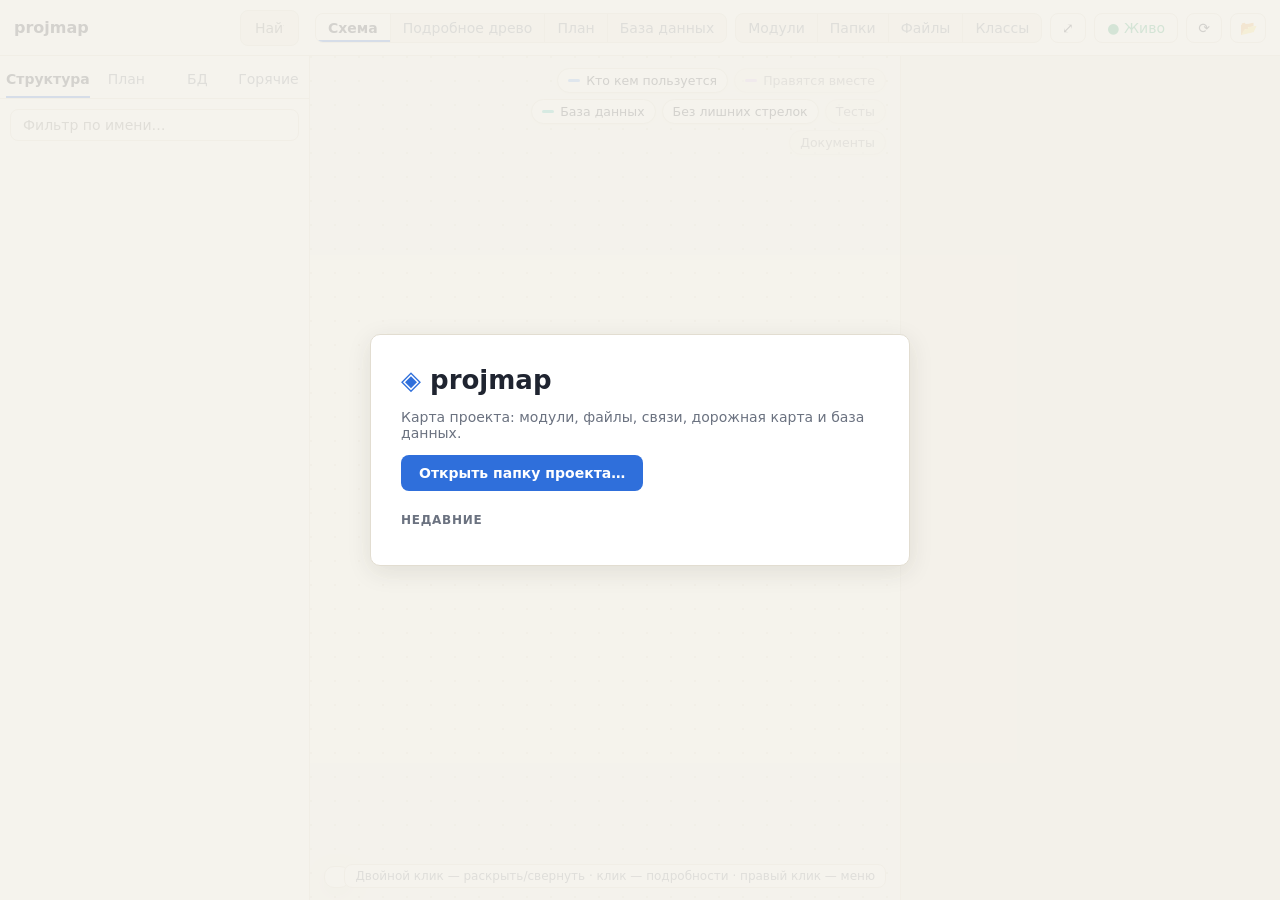
==== src/ProjMap.App/web/index.html @ 46f191da "feat(app): projmap window — project map, plan, database, tree and file views WinForms + WebView2 hos" ====
﻿<!doctype html>
<html lang="ru">
<head>
<meta charset="utf-8">
<title>projmap</title>
<meta name="viewport" content="width=device-width, initial-scale=1">
<link rel="stylesheet" href="app.css">
</head>
<body>
<header id="top">
  <div class="brand"><span id="projName">projmap</span><span id="projBranch" class="muted"></span></div>
  <div class="search">
    <input id="search" placeholder="Найти файл, класс, таблицу, задачу…  (Ctrl+K)" autocomplete="off" spellcheck="false">
    <div id="searchResults" class="dropdown hidden"></div>
  </div>
  <div class="tools">
    <div class="seg" id="viewSeg" title="Что показывать">
      <button data-view="map" class="active">Схема</button><button data-view="tree">Подробное древо</button><button data-view="plan">План</button><button data-view="db">База данных</button><button data-view="file" class="hidden">Файл</button>
    </div>
    <div class="seg" id="depthSeg" title="Глубина раскрытия">
      <button data-depth="1">Модули</button><button data-depth="2">Папки</button><button data-depth="3">Файлы</button><button data-depth="4">Классы</button>
    </div>
    <button id="btnFit" class="icon" title="Показать всё (F)">⤢</button>
    <button id="btnLive" class="toggle on" title="Живое обновление при изменении файлов">● Живо</button>
    <button id="btnRescan" class="icon" title="Пересканировать">⟳</button>
    <button id="btnOpen" class="icon" title="Открыть другой проект">📂</button>
  </div>
</header>

<div id="progress" class="hidden"><div class="bar"></div><span class="label"></span></div>

<main>
  <aside id="side">
    <nav class="tabs" id="sideTabs">
      <button data-tab="tree" class="active">Структура</button>
      <button data-tab="plan">План</button>
      <button data-tab="db">БД</button>
      <button data-tab="hot">Горячие</button>
    </nav>
    <div class="tabpane active" id="tab-tree">
      <input class="filter" id="treeFilter" placeholder="Фильтр по имени…">
      <div id="tree" class="tree"></div>
    </div>
    <div class="tabpane" id="tab-plan">
      <div class="chips" id="planChips"></div>
      <div id="plan" class="plan"></div>
    </div>
    <div class="tabpane" id="tab-db"><div id="db"></div></div>
    <div class="tabpane" id="tab-hot">
      <div class="tabintro">Подсветка на схеме: чем ярче блок, тем больше его меняют / тем он сложнее / больше / связаннее.</div>
      <div class="seg small" id="hotSeg">
        <button data-sort="commits" class="active">Изменения</button><button data-sort="complexity">Сложность</button><button data-sort="loc">Размер</button><button data-sort="links">Связи</button>
      </div>
      <div id="hot" class="hot"></div>
    </div>
  </aside>

  <section id="stage">
    <div id="crumbs"></div>
    <div id="cy"></div>
    <div id="edgeChips" class="floating chips"></div>
    <div id="legend" class="floating legend"></div>
    <div id="hint" class="floating hint">Двойной клик — раскрыть/свернуть · клик — подробности · правый клик — меню</div>
    <div id="ctx" class="dropdown hidden"></div>
    <div id="busy" class="hidden"><i></i><span></span></div>
    <div id="code" class="hidden">
      <div class="code-head">
        <span id="codePath" class="path"></span>
        <button id="codeOpen" title="Открыть этот файл во внешнем редакторе (VS Code)">Во внешнем редакторе</button>
        <button id="codeClose" title="Вернуться к схеме">✕ Закрыть файл</button>
      </div>
      <div class="code-hint muted">Клик по функции на схеме — её код подсвечивается здесь · двойной клик по строке — найти функцию на схеме</div>
      <div id="codeBody"></div>
    </div>
  </section>

  <aside id="details"></aside>
</main>

<div id="start" class="overlay hidden">
  <div class="card">
    <h1><span class="logo">◈</span> projmap</h1>
    <p class="muted">Карта проекта: модули, файлы, связи, дорожная карта и база данных.</p>
    <button id="btnPick" class="primary">Открыть папку проекта…</button>
    <h3>Недавние</h3>
    <div id="recent"></div>
  </div>
</div>

<div id="toast" class="hidden"></div>

<script src="vendor/cytoscape.min.js"></script>
<script src="vendor/elk-api.js"></script>
<script src="glossary.js"></script>
<script src="model.js"></script>
<script src="views.js"></script>
<script src="app.js"></script>
<script src="treeview.js"></script>
<script src="fileview.js"></script>
</body>
</html>
---- src/ProjMap.App/web/app.css ----
/* Light ("paper") is the default; dark is a switch in the toolbar. */
:root {
  --bg: #f4f1ea;
  --canvas: #fbfaf6;
  --grid: #e7e2d6;
  --panel: #ffffff;
  --panel2: #f6f4ee;
  --hover: #efece4;
  --sel: #e3ecfb;
  --line: #e2ddd1;
  --line2: #cfc8b8;
  --text: #1f2430;
  --text2: #3d4454;
  --muted: #6b7280;
  --dim: #9aa0aa;
  --accent: #2f6fdb;
  --accent2: #6d5bd0;
  --ok: #1f9d63;
  --warn: #b7791f;
  --bad: #d64545;
  --code: #2f6fdb;
  --cochange: #8a5cd6;
  --db: #0f9488;
  --shadow: 0 6px 24px rgba(40, 35, 20, .10);
  --radius: 10px;
  font-family: "Segoe UI Variable Text", "Segoe UI", system-ui, sans-serif;
  font-size: 14px;
  color-scheme: light;
}
/* Dark follows Windows; softer graphite instead of near-black, higher text contrast. */
:root[data-theme="dark"] {
  --bg: #1c2027; --canvas: #20252d; --grid: #2a3039; --panel: #262b34; --panel2: #2d333d;
  --hover: #323945; --sel: #2f3d55; --line: #363d49; --line2: #46505f; --text: #eef1f6; --text2: #d3d9e2;
  --muted: #a3acba; --dim: #7c8594; --accent: #7cb1ff; --accent2: #b0a2ff; --ok: #5fd39b; --warn: #f2be4a;
  --bad: #f07272; --code: #7cb1ff; --cochange: #c99bff; --db: #4fd1c5; --shadow: 0 10px 28px rgba(0,0,0,.35);
  color-scheme: dark;
}
* { box-sizing: border-box; }
html, body { margin: 0; height: 100%; background: var(--bg); color: var(--text); overflow: hidden; }
button { font: inherit; color: inherit; background: var(--panel); border: 1px solid var(--line); border-radius: 8px; padding: 6px 12px; cursor: pointer; }
button:hover { border-color: var(--line2); background: var(--hover); }
button.primary { background: var(--accent); color: #fff; border: 0; font-weight: 600; padding: 10px 18px; }
input { font: inherit; color: var(--text); background: var(--panel); border: 1px solid var(--line); border-radius: 8px; padding: 7px 12px; outline: none; }
input:focus { border-color: var(--accent); box-shadow: 0 0 0 3px color-mix(in srgb, var(--accent) 18%, transparent); }
.muted { color: var(--muted); }
.hidden { display: none !important; }
.logo { color: var(--accent); }

/* top bar */
#top { height: 56px; display: flex; align-items: center; gap: 16px; padding: 0 14px; background: var(--panel); border-bottom: 1px solid var(--line); }
.brand { display: flex; flex-direction: column; min-width: 210px; line-height: 1.2; white-space: nowrap; overflow: hidden; }
.brand #projName { font-weight: 700; font-size: 16px; }
.brand #projBranch { font-size: 11.5px; }
.brand .logo { display: none; }
.search { flex: 1; position: relative; max-width: 560px; }
.search input { width: 100%; padding: 9px 14px; background: var(--panel2); }
.tools { display: flex; gap: 8px; align-items: center; margin-left: auto; }
.seg { display: inline-flex; border: 1px solid var(--line); border-radius: 8px; overflow: hidden; background: var(--panel2); }
.seg button { border: 0; border-radius: 0; background: transparent; padding: 6px 12px; color: var(--muted); }
.seg button + button { border-left: 1px solid var(--line); }
.seg button.active { background: var(--panel); color: var(--text); font-weight: 600; box-shadow: inset 0 -2px 0 var(--accent); }
.seg.small button { padding: 4px 9px; font-size: 12.5px; }
button.icon { width: 36px; padding: 6px 0; }
button.toggle { color: var(--muted); }
button.toggle.on { color: var(--ok); }

#progress { position: absolute; top: 56px; left: 0; right: 0; height: 22px; z-index: 20; display: flex; align-items: center; pointer-events: none; }
#progress .bar { position: absolute; left: 0; top: 0; height: 3px; background: linear-gradient(90deg, var(--accent), var(--accent2)); transition: width .3s; }
#progress .label { margin: 6px auto 0; font-size: 12px; color: var(--muted); background: var(--panel); padding: 3px 10px; border-radius: 6px; box-shadow: var(--shadow); }

main { display: flex; height: calc(100% - 56px); }

/* left sidebar */
#side { width: 310px; min-width: 310px; background: var(--panel); border-right: 1px solid var(--line); display: flex; flex-direction: column; }
.tabs { display: flex; padding: 6px 6px 0; gap: 2px; border-bottom: 1px solid var(--line); }
.tabs button { flex: 1; border: 0; border-radius: 8px 8px 0 0; background: transparent; padding: 9px 0; color: var(--muted); border-bottom: 2px solid transparent; font-weight: 500; }
.tabs button.active { color: var(--text); border-bottom-color: var(--accent); font-weight: 600; }
.tabpane { display: none; flex: 1; overflow: auto; padding: 10px; flex-direction: column; gap: 8px; }
.tabpane.active { display: flex; }
.filter { width: 100%; }
.tabintro { font-size: 12.5px; color: var(--muted); line-height: 1.45; }

.cat { margin-top: 4px; }
.cat-h { display: flex; align-items: center; gap: 8px; font-size: 11.5px; font-weight: 700; letter-spacing: .06em; text-transform: uppercase; color: var(--muted); padding: 8px 6px 4px; cursor: pointer; user-select: none; }
.cat-h .c { margin-left: auto; font-weight: 500; letter-spacing: 0; }
.cat-d { font-size: 12px; color: var(--dim); padding: 0 6px 4px; line-height: 1.35; }

.tree { font-size: 13.5px; }
.tree .row { display: flex; align-items: center; gap: 6px; padding: 4px 6px; border-radius: 7px; cursor: pointer; white-space: nowrap; }
.tree .row:hover { background: var(--hover); }
.tree .row.sel { background: var(--sel); }
.tree .tw { width: 14px; text-align: center; color: var(--dim); flex: none; }
.tree .nm { overflow: hidden; text-overflow: ellipsis; }
.tree .nm .muted { font-size: 11.5px; }
.tree .ct { margin-left: auto; color: var(--dim); font-size: 11.5px; padding-left: 6px; }
.dot { width: 10px; height: 10px; border-radius: 3px; flex: none; display: inline-block; }

.chips { display: flex; flex-wrap: wrap; gap: 6px; }
.chip { display: inline-flex; align-items: center; gap: 6px; font-size: 12.5px; padding: 4px 10px; border-radius: 999px; border: 1px solid var(--line); background: var(--panel); cursor: pointer; user-select: none; box-shadow: 0 1px 2px rgba(0,0,0,.04); }
.chip.off { opacity: .5; background: var(--panel2); }
.chip .sw { width: 12px; height: 3px; border-radius: 2px; }

.plan .gh { font-size: 11.5px; font-weight: 700; text-transform: uppercase; letter-spacing: .05em; color: var(--muted); margin: 12px 0 4px; }
.item { padding: 7px 9px; border-radius: 8px; border: 1px solid transparent; cursor: pointer; display: flex; gap: 8px; align-items: flex-start; }
.item:hover { background: var(--hover); border-color: var(--line); }
.item.sel { border-color: var(--accent); background: var(--sel); }
.item .t { flex: 1; line-height: 1.4; }
.item .n { color: var(--dim); font-size: 11.5px; white-space: nowrap; }

.tbl { width: 100%; border-collapse: collapse; font-size: 13px; }
.tbl th { text-align: left; color: var(--muted); font-weight: 600; font-size: 12px; padding: 6px; border-bottom: 1px solid var(--line); cursor: pointer; white-space: nowrap; }
.tbl td { padding: 6px; border-bottom: 1px solid var(--line); }
.tbl tr.click:hover td { background: var(--hover); cursor: pointer; }
.tbl td.num { text-align: right; font-variant-numeric: tabular-nums; color: var(--muted); white-space: nowrap; }
.tbl td.nm { max-width: 230px; overflow: hidden; text-overflow: ellipsis; white-space: nowrap; }
.minibar { height: 4px; border-radius: 2px; margin-top: 3px; }

/* stage */
#stage { flex: 1; position: relative; overflow: hidden; background:
  radial-gradient(circle at 1px 1px, var(--grid) 1px, transparent 0) 0 0 / 24px 24px, var(--canvas); }
#cy { position: absolute; inset: 0; }
#crumbs { position: absolute; top: 12px; left: 14px; z-index: 5; display: flex; gap: 4px; flex-wrap: wrap; font-size: 13px; }
#crumbs span { padding: 4px 10px; border-radius: 8px; background: var(--panel); border: 1px solid var(--line); cursor: pointer; box-shadow: 0 1px 3px rgba(0,0,0,.06); }
#crumbs span:hover { border-color: var(--accent); }
#crumbs i { color: var(--dim); font-style: normal; align-self: center; }
.floating { position: absolute; z-index: 5; }
#edgeChips { top: 12px; right: 14px; justify-content: flex-end; max-width: 62%; }
#legend { bottom: 12px; left: 14px; background: var(--panel); border: 1px solid var(--line); border-radius: var(--radius); padding: 10px 12px; font-size: 12.5px; display: flex; flex-direction: column; gap: 6px; max-width: 360px; box-shadow: var(--shadow); }
#legend .lh { font-weight: 700; cursor: pointer; }
#legend .heatbar { width: 60px; height: 10px; border-radius: 5px; flex: none; background: linear-gradient(90deg, hsl(210,60%,55%), hsl(105,70%,50%), hsl(40,85%,55%), hsl(0,90%,55%)); }
#legend .lg { display: flex; gap: 10px; align-items: center; line-height: 1.4; color: var(--text2); }
#legend .lg.muted { display: block; color: var(--muted); }
#legend svg line, #legend svg path { stroke: var(--text2); fill: var(--text2); }
#hint { bottom: 12px; right: 14px; font-size: 12px; color: var(--muted); background: var(--panel); padding: 4px 10px; border-radius: 8px; border: 1px solid var(--line); }

.dropdown { position: absolute; z-index: 50; background: var(--panel); border: 1px solid var(--line2); border-radius: var(--radius); box-shadow: var(--shadow); overflow: auto; }
#searchResults { top: 42px; left: 0; right: 0; max-height: 60vh; }
.dropdown .opt { padding: 8px 12px; display: flex; gap: 8px; align-items: center; cursor: pointer; }
.dropdown .opt.hl, .dropdown .opt:hover { background: var(--sel); }
.dropdown .opt .k { font-size: 11px; color: var(--muted); border: 1px solid var(--line); border-radius: 5px; padding: 0 6px; flex: none; }
.dropdown .opt .p { color: var(--dim); font-size: 11.5px; margin-left: auto; overflow: hidden; text-overflow: ellipsis; white-space: nowrap; max-width: 50%; }
#ctx { min-width: 220px; padding: 4px 0; }
#ctx .opt { padding: 7px 14px; }
#ctx hr { border: 0; border-top: 1px solid var(--line); margin: 4px 0; }

/* right panel */
#details { width: 380px; min-width: 380px; background: var(--bg); border-left: 1px solid var(--line); overflow: auto; padding: 12px; display: flex; flex-direction: column; gap: 10px; }
.card { background: var(--panel); border: 1px solid var(--line); border-radius: var(--radius); padding: 14px; box-shadow: 0 1px 3px rgba(0,0,0,.04); }
.card h3 { margin: 0 0 8px; font-size: 12px; font-weight: 700; letter-spacing: .06em; text-transform: uppercase; color: var(--muted); display: flex; align-items: center; gap: 8px; }
.card h3 .c { margin-left: auto; font-weight: 600; letter-spacing: 0; color: var(--dim); }
.head { border-top: 5px solid var(--hd, var(--accent)); }
.head .kind { display: inline-block; font-size: 11px; font-weight: 600; letter-spacing: .04em; padding: 2px 8px; border-radius: 6px; background: var(--panel2); color: var(--muted); }
.head h2 { margin: 8px 0 2px; font-size: 21px; line-height: 1.25; word-break: break-word; }
.head .orig { color: var(--muted); font-size: 13px; }
.path { font-family: "Cascadia Mono", Consolas, monospace; font-size: 12px; color: var(--accent); cursor: pointer; word-break: break-all; margin-top: 6px; display: inline-block; }
.path:hover { text-decoration: underline; }
.what { margin-top: 12px; padding: 10px 12px; border-radius: 8px; background: var(--panel2); line-height: 1.5; color: var(--text2); }
.what b { color: var(--text); }
.what .src { display: block; margin-top: 6px; font-size: 12.5px; color: var(--muted); }
.actions { display: flex; flex-wrap: wrap; gap: 6px; margin-top: 12px; }
.actions button { font-size: 12.5px; padding: 5px 10px; }
.actions button.main { background: var(--accent); color: #fff; border-color: var(--accent); }

.dtabs { display: flex; gap: 4px; background: var(--panel2); border: 1px solid var(--line); border-radius: 10px; padding: 4px; position: sticky; top: -12px; z-index: 2; }
.dtabs button { flex: 1; border: 0; background: transparent; padding: 7px 4px; border-radius: 7px; color: var(--muted); font-size: 13px; }
.dtabs button.active { background: var(--panel); color: var(--text); font-weight: 600; box-shadow: 0 1px 3px rgba(0,0,0,.08); }
.dtabs button .c { font-size: 11px; color: var(--dim); margin-left: 3px; }

.facts { display: grid; grid-template-columns: 1fr 1fr; gap: 8px; }
.fact { border: 1px solid var(--line); border-radius: 8px; padding: 8px 10px; }
.fact b { display: block; font-size: 18px; font-variant-numeric: tabular-nums; }
.fact span { font-size: 12px; color: var(--muted); line-height: 1.3; display: block; }
.tags { display: flex; gap: 4px; flex-wrap: wrap; margin-top: 8px; }
.tag { font-size: 11.5px; padding: 2px 8px; border-radius: 6px; background: var(--panel2); color: var(--muted); }

.grp { border-left: 4px solid var(--gc, var(--accent)); }
.grp .gd { font-size: 12.5px; color: var(--muted); margin: -4px 0 8px; line-height: 1.4; }
.conn { padding: 6px 6px; border-radius: 7px; cursor: pointer; }
.conn:hover { background: var(--hover); }
.conn .top { display: flex; gap: 8px; align-items: center; }
.conn .nm { flex: 1; overflow: hidden; text-overflow: ellipsis; white-space: nowrap; }
.conn .nm small { color: var(--dim); }
.conn .w { color: var(--muted); font-size: 12px; font-variant-numeric: tabular-nums; white-space: nowrap; }
.conn .bar { height: 4px; border-radius: 2px; margin-top: 4px; opacity: .8; }
.conn .ev { margin: 6px 0 2px 18px; display: none; }
.conn.open .ev { display: block; }
.ev div { font-family: "Cascadia Mono", Consolas, monospace; font-size: 11.5px; color: var(--muted); padding: 2px 0; cursor: pointer; white-space: nowrap; overflow: hidden; text-overflow: ellipsis; }
.ev div:hover { color: var(--accent); }
.more { color: var(--accent); font-size: 13px; cursor: pointer; padding: 6px; }
.empty { color: var(--muted); font-size: 13px; padding: 4px 2px; line-height: 1.45; }
.status { font-size: 11.5px; padding: 2px 8px; border-radius: 999px; font-weight: 600; white-space: nowrap; }
.st-done { background: color-mix(in srgb, var(--ok) 15%, transparent); color: var(--ok); }
.st-active { background: color-mix(in srgb, var(--accent) 15%, transparent); color: var(--accent); }
.st-planned { background: color-mix(in srgb, var(--accent2) 15%, transparent); color: var(--accent2); }
.st-deferred { background: color-mix(in srgb, var(--muted) 15%, transparent); color: var(--muted); }
.st-blocked { background: color-mix(in srgb, var(--bad) 13%, transparent); color: var(--bad); }
.st-unknown { background: color-mix(in srgb, var(--dim) 12%, transparent); color: var(--dim); }
.stbar { display: flex; height: 10px; border-radius: 5px; overflow: hidden; margin: 6px 0 8px; }
.stbar i { display: block; height: 100%; }
.warnlist div { font-size: 12.5px; color: var(--warn); margin: 3px 0; }
.howto li { margin: 4px 0; line-height: 1.45; color: var(--text2); }
.howto { padding-left: 18px; margin: 0; }
.big { font-size: 22px; font-weight: 700; }

#busy { position: absolute; top: 56px; left: 50%; transform: translateX(-50%); z-index: 9; display: flex; gap: 10px; align-items: center;
  background: var(--panel); border: 1px solid var(--line2); border-radius: 10px; padding: 9px 16px; box-shadow: var(--shadow); font-size: 13.5px; }
#busy i { width: 14px; height: 14px; border-radius: 50%; border: 2px solid var(--line2); border-top-color: var(--accent); animation: spin .8s linear infinite; }
@keyframes spin { to { transform: rotate(360deg); } }

/* «Файл»: diagram on the left, code on the right */
#stage.with-code #cy { right: 46%; }
#stage.with-code #edgeChips, #stage.with-code #hint { right: calc(46% + 14px); }
#code { position: absolute; top: 0; right: 0; bottom: 0; width: 46%; z-index: 6; display: flex; flex-direction: column;
  background: var(--panel); border-left: 1px solid var(--line); }
.code-head { display: flex; align-items: center; gap: 8px; padding: 10px 12px; border-bottom: 1px solid var(--line); }
.code-head .path { margin: 0; flex: 1; min-width: 0; overflow: hidden; text-overflow: ellipsis; white-space: nowrap; }
.code-head button { font-size: 12.5px; padding: 4px 10px; flex: none; }
.code-hint { font-size: 12px; padding: 6px 12px; border-bottom: 1px solid var(--line); }
#codeBody { flex: 1; overflow: auto; font-family: "Cascadia Mono", Consolas, monospace; font-size: 13px; line-height: 1.55; padding: 6px 0; }
.cl { display: flex; white-space: pre; }
.cl .ln { flex: none; width: 52px; padding-right: 12px; text-align: right; color: var(--dim); user-select: none; }
.cl .cx { flex: 1; padding-right: 12px; }
.cl.on { background: color-mix(in srgb, var(--accent) 16%, transparent); }
.cl.on .ln { color: var(--accent); }
.tc { color: #6a9955; } .ts { color: #ce9178; } .tn { color: #b5cea8; } .tk { color: #569cd6; } .tt { color: #4ec9b0; }
:root:not([data-theme="dark"]) .tc { color: #3b7a2a; } :root:not([data-theme="dark"]) .ts { color: #a31515; }
:root:not([data-theme="dark"]) .tn { color: #098658; } :root:not([data-theme="dark"]) .tk { color: #0000c0; } :root:not([data-theme="dark"]) .tt { color: #267f99; }

/* detailed tree view (replaces the graph) */
#treeView { position: absolute; inset: 0; z-index: 8; background: var(--canvas); display: flex; flex-direction: column; }
.tv-head { display: flex; align-items: center; gap: 20px; padding: 16px 22px 8px; }
.tv-title { font-size: 20px; font-weight: 700; }
.tv-scope { font-size: 13px; margin-top: 2px; }
.tv-x { color: var(--accent); cursor: pointer; margin-left: 8px; }
.tv-q { margin-left: auto; width: 420px; }
.tv-hint { padding: 0 22px 10px; font-size: 13px; border-bottom: 1px solid var(--line); }
.tv-body { flex: 1; overflow: auto; padding: 8px 10px 40px; }
.tv-row { display: flex; align-items: baseline; gap: 10px; padding: 7px 12px; border-radius: 8px; cursor: pointer; }
.tv-row:hover { background: var(--hover); }
.tv-row.on { background: var(--sel); }
.tv-row.flash { box-shadow: 0 0 0 2px var(--warn) inset; }
.tv-row .tw { width: 14px; color: var(--dim); flex: none; }
.tv-row .dot { align-self: center; }
.tv-row.box .tv-name { font-weight: 700; font-size: 15px; }
.tv-row.file .tv-name { font-family: "Cascadia Mono", Consolas, monospace; font-size: 13px; flex: none; }
.tv-desc { color: var(--muted); font-size: 13px; overflow: hidden; text-overflow: ellipsis; white-space: nowrap; flex: 1; min-width: 0; }
.tv-meta { color: var(--dim); font-size: 12px; white-space: nowrap; font-variant-numeric: tabular-nums; }
.tv-card { margin: 4px 12px 14px 0; padding: 14px 16px; background: var(--panel); border: 1px solid var(--line); border-radius: 10px; box-shadow: var(--shadow); max-width: 1100px; }
.tv-what { line-height: 1.5; color: var(--text2); }
.tv-what .muted { font-size: 13px; margin-top: 4px; }
.tv-facts { display: flex; flex-wrap: wrap; gap: 6px; margin: 10px 0 4px; }
.tv-facts span { font-size: 12px; padding: 2px 8px; border-radius: 6px; background: var(--panel2); color: var(--muted); }
.tv-sec { margin-top: 14px; }
.tv-sh { font-size: 12px; font-weight: 700; letter-spacing: .05em; text-transform: uppercase; color: var(--muted); }
.tv-sd { font-size: 12.5px; color: var(--dim); margin: 2px 0 6px; }
.tv-chips { display: flex; flex-wrap: wrap; gap: 6px; }
.tv-chip { display: inline-flex; align-items: center; gap: 6px; padding: 3px 9px; border-radius: 7px; border: 1px solid var(--line); background: var(--panel2); font-family: "Cascadia Mono", Consolas, monospace; font-size: 12px; cursor: pointer; }
.tv-chip:hover { border-color: var(--accent); }
.tv-chip small { color: var(--dim); }
.tv-type { padding: 6px 8px; border-radius: 7px; cursor: pointer; }
.tv-type:hover { background: var(--hover); }
.tv-doc { font-size: 12.5px; color: var(--text2); margin-top: 2px; }
.tv-plan { padding: 4px 0; cursor: pointer; font-size: 13px; }
.tv-actions { display: flex; gap: 8px; margin-top: 14px; }

.overlay { position: fixed; inset: 0; background: color-mix(in srgb, var(--bg) 85%, transparent); z-index: 100; display: flex; align-items: center; justify-content: center; }
.overlay .card { width: 540px; padding: 30px; box-shadow: var(--shadow); }
.overlay h1 { margin: 0 0 6px; font-size: 26px; }
.overlay h3 { margin: 22px 0 8px; }
#recent .item { justify-content: space-between; }

#toast { position: fixed; bottom: 22px; left: 50%; transform: translateX(-50%); z-index: 200; background: var(--text); color: var(--panel); border-radius: 10px; padding: 10px 18px; box-shadow: var(--shadow); }
::-webkit-scrollbar { width: 10px; height: 10px; }
::-webkit-scrollbar-thumb { background: var(--line2); border-radius: 6px; border: 2px solid var(--panel); }
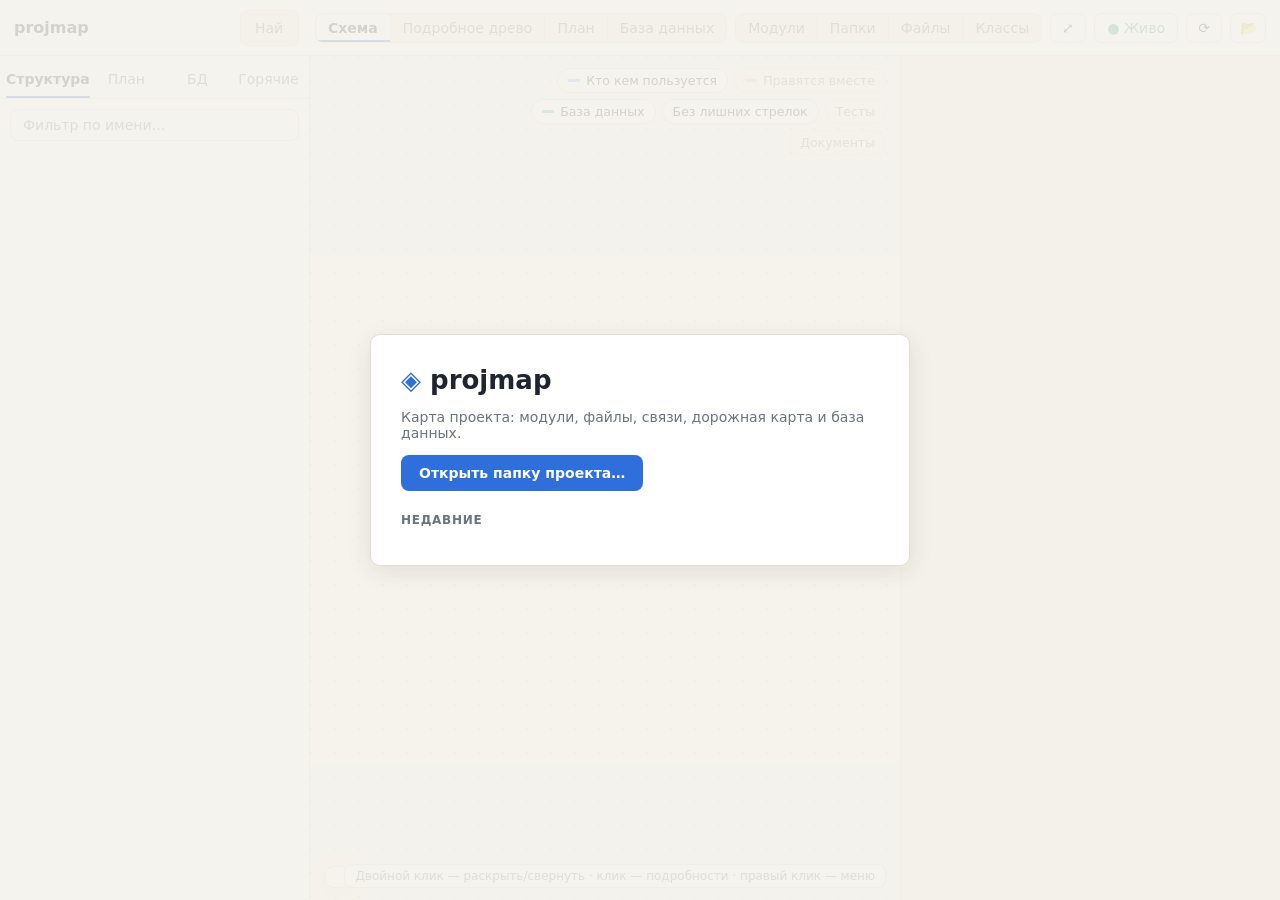
==== commit f27c35a1: "perf(viewer): 60 FPS and full-resolution picture on the biggest Map diagrams - full screen resolutio" ====
--- a/src/ProjMap.App/web/index.html
+++ b/src/ProjMap.App/web/index.html
@@ -95,6 +95,7 @@
 <script src="model.js"></script>
 <script src="views.js"></script>
 <script src="app.js"></script>
+<script src="edgelayer.js"></script>
 <script src="treeview.js"></script>
 <script src="fileview.js"></script>
 </body>
--- a/src/ProjMap.App/web/app.css
+++ b/src/ProjMap.App/web/app.css
@@ -66,7 +66,8 @@
 
 #progress { position: absolute; top: 56px; left: 0; right: 0; height: 22px; z-index: 20; display: flex; align-items: center; pointer-events: none; }
 #progress .bar { position: absolute; left: 0; top: 0; height: 3px; background: linear-gradient(90deg, var(--accent), var(--accent2)); transition: width .3s; }
-#progress .label { margin: 6px auto 0; font-size: 12px; color: var(--muted); background: var(--panel); padding: 3px 10px; border-radius: 6px; box-shadow: var(--shadow); }
+/* the scan status sits at the bottom of the window: at the top it covered the arrow-layer chips */
+#progress .label { position: fixed; left: 50%; bottom: 56px; transform: translateX(-50%); font-size: 12px; color: var(--muted); background: var(--panel); padding: 3px 10px; border-radius: 6px; box-shadow: var(--shadow); }
 
 main { display: flex; height: calc(100% - 56px); }
 
@@ -154,9 +155,23 @@
 .head .orig { color: var(--muted); font-size: 13px; }
 .path { font-family: "Cascadia Mono", Consolas, monospace; font-size: 12px; color: var(--accent); cursor: pointer; word-break: break-all; margin-top: 6px; display: inline-block; }
 .path:hover { text-decoration: underline; }
-.what { margin-top: 12px; padding: 10px 12px; border-radius: 8px; background: var(--panel2); line-height: 1.5; color: var(--text2); }
+.what { margin-top: 12px; padding: 12px 14px; border-radius: 8px; background: var(--panel2); color: var(--text2); }
 .what b { color: var(--text); }
-.what .src { display: block; margin-top: 6px; font-size: 12.5px; color: var(--muted); }
+.what.scroll { max-height: 320px; overflow: auto; }
+
+/* Prose in the panels: justified with hyphenation, real paragraphs, small headings between parts. */
+.prose { font-size: 14px; line-height: 1.55; text-align: justify; hyphens: auto; -webkit-hyphens: auto; text-wrap: pretty; }
+.prose h4 { margin: 14px 0 4px; font-size: 11.5px; font-weight: 700; letter-spacing: .06em; text-transform: uppercase; color: var(--muted); text-align: left; hyphens: none; }
+.prose h4:first-child { margin-top: 0; }
+.prose p { margin: 0 0 8px; }
+.prose p.short { text-align: left; }
+.prose p:last-child, .prose ul:last-child, .prose ol:last-child { margin-bottom: 0; }
+.prose ul, .prose ol { margin: 4px 0 8px; padding-left: 20px; }
+.prose li { margin: 3px 0; }
+.prose li::marker { color: var(--muted); }
+.prose code { font-family: "Cascadia Mono", Consolas, monospace; font-size: 12.5px; padding: 0 4px; border-radius: 4px; background: var(--panel); }
+/* short notes under headings and inside lists: justified too, but smaller */
+.gd, .cat-d, .tabintro, .empty, .howto li, #legend .lg.muted { text-align: justify; hyphens: auto; -webkit-hyphens: auto; text-wrap: pretty; }
 .actions { display: flex; flex-wrap: wrap; gap: 6px; margin-top: 12px; }
 .actions button { font-size: 12.5px; padding: 5px 10px; }
 .actions button.main { background: var(--accent); color: #fff; border-color: var(--accent); }
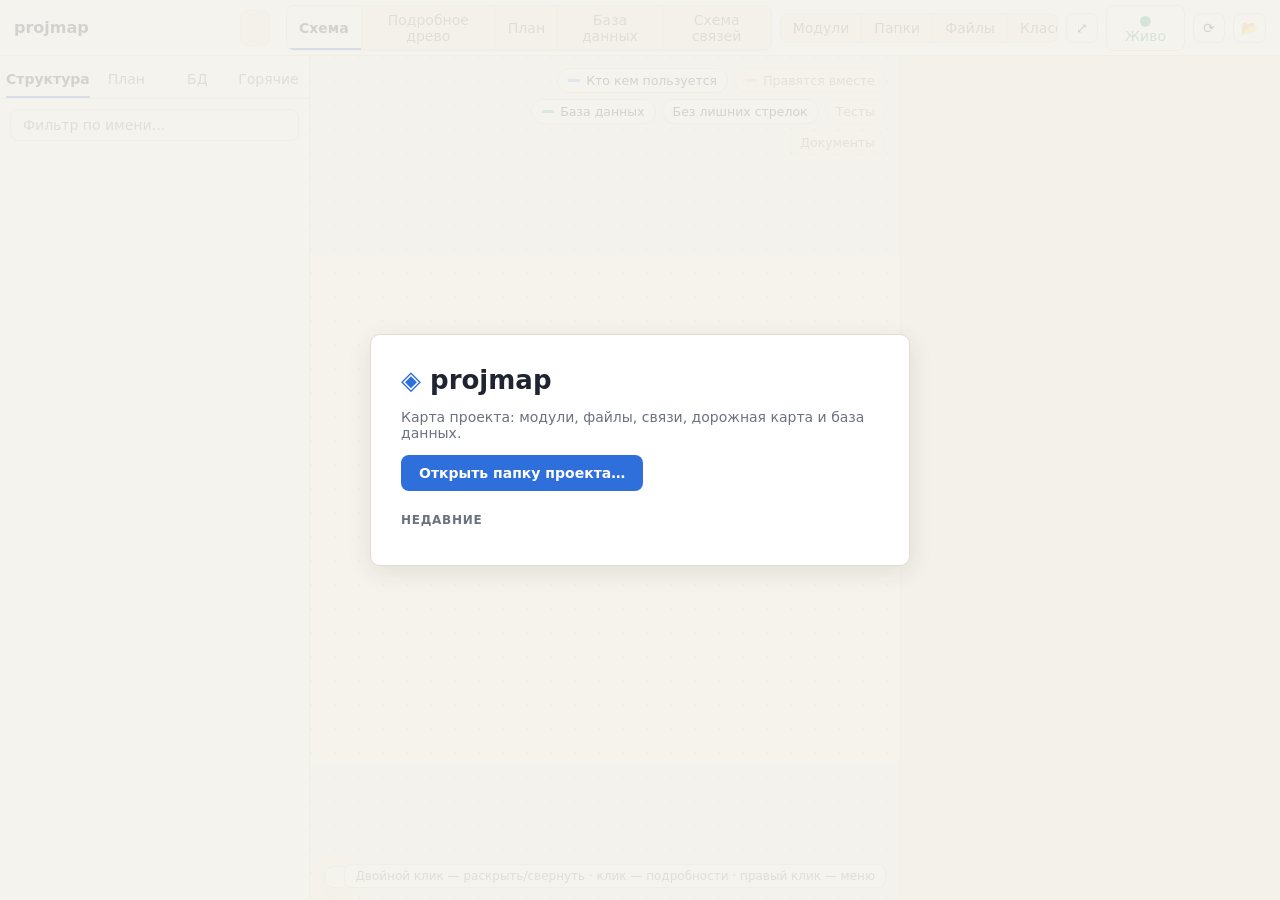
==== commit d5d65729: "feat(viewer): «Схема связей» — tiers × features with links, drill down to functions New tab next to " ====
--- a/src/ProjMap.App/web/index.html
+++ b/src/ProjMap.App/web/index.html
@@ -15,7 +15,7 @@
   </div>
   <div class="tools">
     <div class="seg" id="viewSeg" title="Что показывать">
-      <button data-view="map" class="active">Схема</button><button data-view="tree">Подробное древо</button><button data-view="plan">План</button><button data-view="db">База данных</button><button data-view="file" class="hidden">Файл</button>
+      <button data-view="map" class="active">Схема</button><button data-view="tree">Подробное древо</button><button data-view="plan">План</button><button data-view="db">База данных</button><button data-view="links" title="Ярусы и функции программы и связи между ними">Схема связей</button><button data-view="file" class="hidden">Файл</button>
     </div>
     <div class="seg" id="depthSeg" title="Глубина раскрытия">
       <button data-depth="1">Модули</button><button data-depth="2">Папки</button><button data-depth="3">Файлы</button><button data-depth="4">Классы</button>
@@ -58,6 +58,8 @@
   <section id="stage">
     <div id="crumbs"></div>
     <div id="cy"></div>
+    <div id="lv" class="hidden"></div>
+    <div id="lvBar" class="hidden"></div>
     <div id="edgeChips" class="floating chips"></div>
     <div id="legend" class="floating legend"></div>
     <div id="hint" class="floating hint">Двойной клик — раскрыть/свернуть · клик — подробности · правый клик — меню</div>
@@ -98,5 +100,6 @@
 <script src="edgelayer.js"></script>
 <script src="treeview.js"></script>
 <script src="fileview.js"></script>
+<script src="linkview.js"></script>
 </body>
 </html>
--- a/src/ProjMap.App/web/app.css
+++ b/src/ProjMap.App/web/app.css
@@ -287,3 +287,54 @@
 #toast { position: fixed; bottom: 22px; left: 50%; transform: translateX(-50%); z-index: 200; background: var(--text); color: var(--panel); border-radius: 10px; padding: 10px 18px; box-shadow: var(--shadow); }
 ::-webkit-scrollbar { width: 10px; height: 10px; }
 ::-webkit-scrollbar-thumb { background: var(--line2); border-radius: 6px; border: 2px solid var(--panel); }
+
+/* «Схема связей» (linkview.js): tier colours for both themes */
+:root {
+  --t-frontend: #2f6fdb; --t-application: #c0650c; --t-backend: #b8452c; --t-domain: #1f8a5b; --t-data: #a3439a;
+  --t-infrastructure: #857412; --t-tests: #6b7280; --t-docs: #7d6a49; --t-mixed: #b7791f; --t-unclassified: #9aa0aa;
+}
+:root[data-theme="dark"] {
+  --t-frontend: #6ea8fe; --t-application: #f0a04b; --t-backend: #ff8a6b; --t-domain: #47c98a; --t-data: #d872c8;
+  --t-infrastructure: #d8c55a; --t-tests: #a3acba; --t-docs: #c8b590; --t-mixed: #f2be4a; --t-unclassified: #7c8594;
+}
+#lv { position: absolute; inset: 0; overflow: hidden; cursor: grab; user-select: none; }
+#lv.dragging { cursor: grabbing; }
+#lv svg { width: 100%; height: 100%; display: block; }
+#lv .band rect { stroke-width: 1; }
+#lv .band text.t { font-weight: 700; font-size: 15px; }
+#lv .band text.s { font-size: 11.5px; fill: var(--muted); }
+#lv .blk { cursor: pointer; }
+#lv .blk rect.b { fill: var(--panel); stroke-width: 1.5; }
+#lv .blk.guess rect.b { stroke-dasharray: 5 3; }
+#lv .blk.sel rect.b { stroke-width: 3; }
+#lv .blk text.n { font-size: 13.5px; font-weight: 600; fill: var(--text); }
+#lv .blk text.m { font-size: 11.5px; fill: var(--muted); font-variant-numeric: tabular-nums; }
+#lv .blk:hover rect.b { fill: var(--hover); }
+#lv .blk.dim { opacity: .22; }
+#lv path.ln { fill: none; stroke: var(--line2); }
+#lv path.ln.hl { stroke: var(--accent); }
+#lv path.ah { stroke: none; fill: var(--line2); }
+#lv path.ah.hl { fill: var(--accent); }
+#lv text.col { font-size: 12px; font-weight: 700; letter-spacing: .05em; fill: var(--muted); text-transform: uppercase; }
+#lv text.empty { font-size: 14px; fill: var(--muted); }
+#lvBar { position: absolute; top: 12px; left: 14px; right: 14px; z-index: 6; display: flex; gap: 8px; align-items: center; flex-wrap: wrap; pointer-events: none; }
+#lvBar > * { pointer-events: auto; }
+#lvBar .crumb { padding: 4px 10px; border-radius: 8px; background: var(--panel); border: 1px solid var(--line); cursor: pointer; font-size: 13px; max-width: 320px; overflow: hidden; text-overflow: ellipsis; white-space: nowrap; box-shadow: 0 1px 3px rgba(0,0,0,.06); }
+#lvBar .crumb.cur { font-weight: 600; cursor: default; }
+#lvBar i { color: var(--dim); font-style: normal; }
+#lvBar .sp { flex: 1; }
+#lvBar .chip.off { opacity: .5; }
+#lvTip { position: fixed; z-index: 60; pointer-events: none; max-width: 420px; background: var(--panel); border: 1px solid var(--line2); border-radius: 8px; padding: 7px 10px; box-shadow: var(--shadow); font-size: 12.5px; line-height: 1.4; }
+#lvTip b { display: block; font-size: 13px; }
+#lvTip span { color: var(--muted); }
+.lvlist { display: flex; flex-direction: column; }
+.lvlist .r { display: flex; gap: 8px; align-items: center; padding: 5px 4px; border-top: 1px solid var(--line); cursor: pointer; font-size: 13px; }
+.lvlist .r:hover { background: var(--hover); }
+.lvlist .r .nm { flex: 1; min-width: 0; overflow: hidden; text-overflow: ellipsis; white-space: nowrap; }
+.lvlist .r .n { color: var(--dim); font-variant-numeric: tabular-nums; }
+.lvedit { display: flex; flex-direction: column; gap: 8px; }
+.lvedit label { font-size: 12.5px; color: var(--muted); display: flex; flex-direction: column; gap: 4px; }
+.lvedit select, .lvedit input { width: 100%; }
+.lvedit .row { display: flex; gap: 6px; flex-wrap: wrap; }
+.why { font-size: 12.5px; color: var(--text2); line-height: 1.45; }
+.why li { margin: 2px 0; }
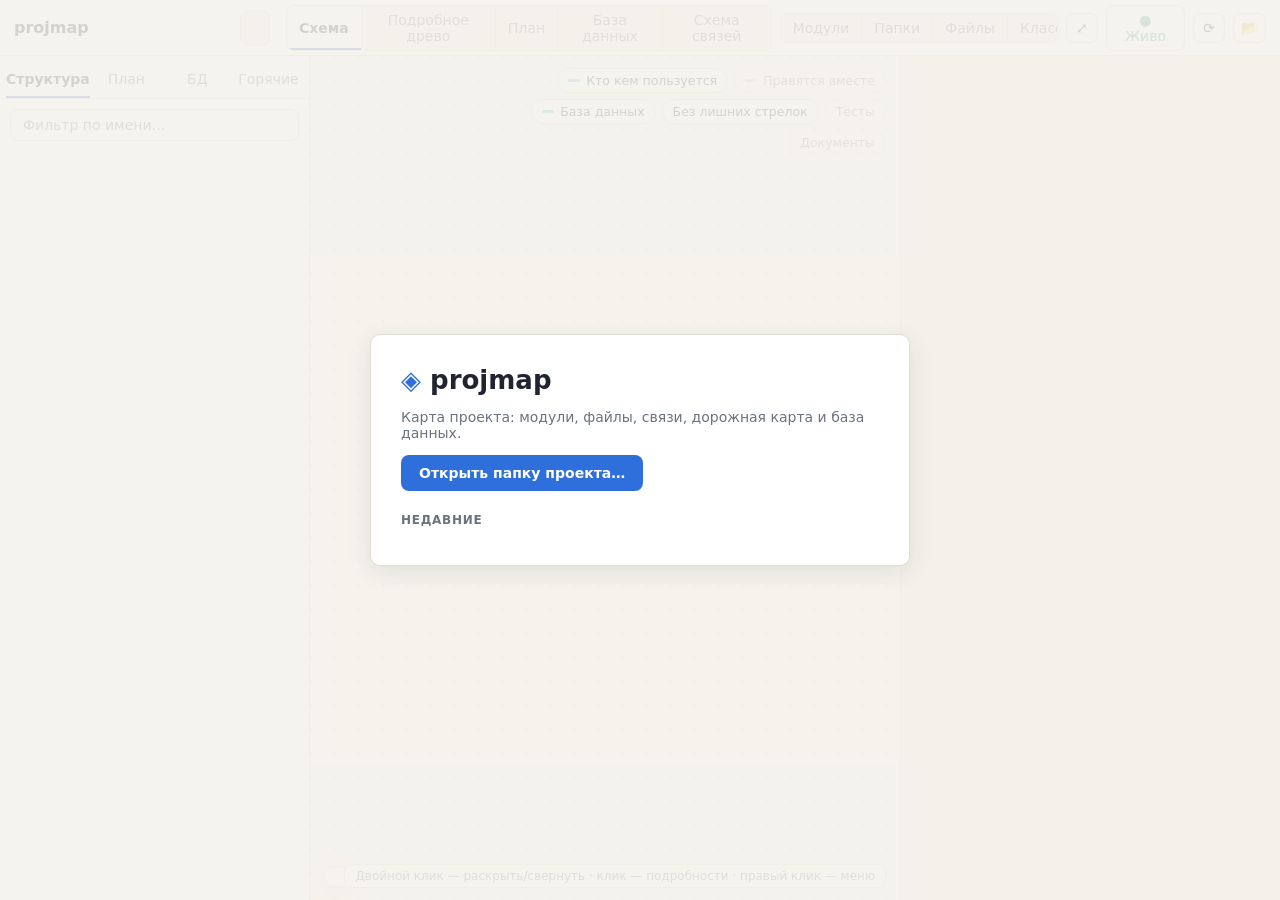
==== commit c1a7c853: "feat(viewer): «Дерево», «Плитки», «Солнце», «Созвездие», «Потоки» Five more pictures of the tiers × " ====
--- a/src/ProjMap.App/web/index.html
+++ b/src/ProjMap.App/web/index.html
@@ -101,5 +101,6 @@
 <script src="treeview.js"></script>
 <script src="fileview.js"></script>
 <script src="linkview.js"></script>
+<script src="shapeviews.js"></script>
 </body>
 </html>
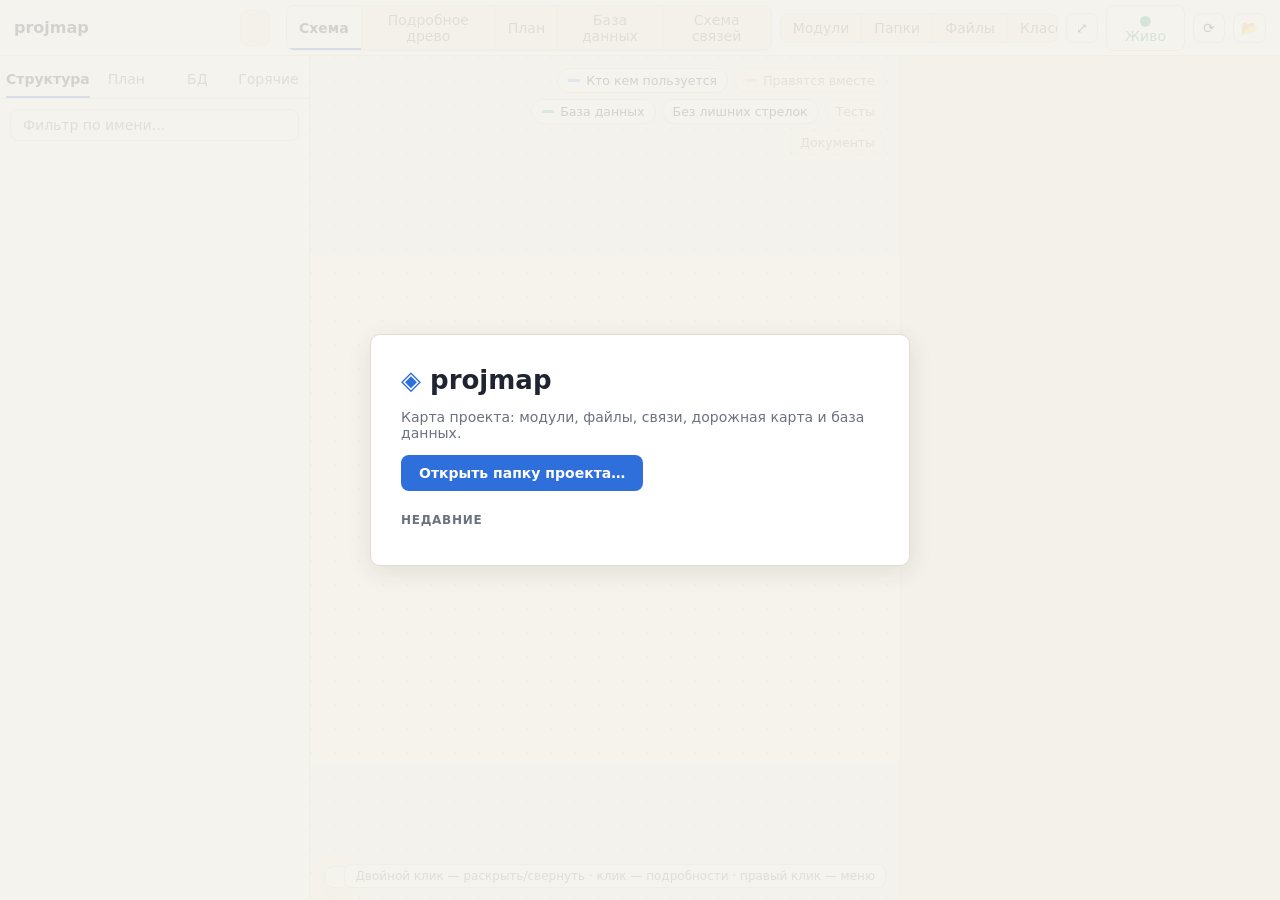
==== commit 66d51016: "feat(views): «Время» and «От кнопки» - Scanner: views.timeline — the commits of the scan window (fil" ====
--- a/src/ProjMap.App/web/index.html
+++ b/src/ProjMap.App/web/index.html
@@ -102,5 +102,6 @@
 <script src="fileview.js"></script>
 <script src="linkview.js"></script>
 <script src="shapeviews.js"></script>
+<script src="timeview.js"></script>
 </body>
 </html>
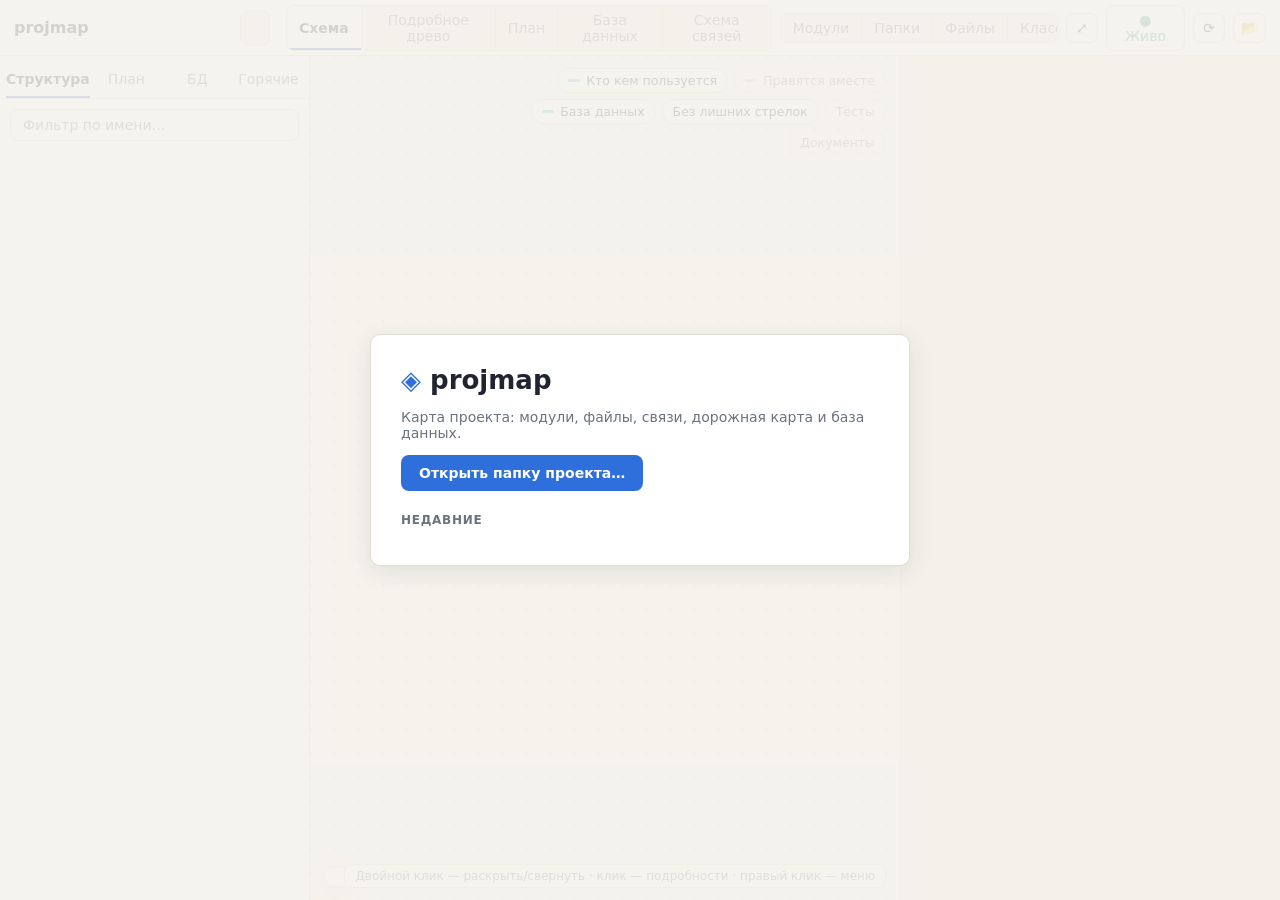
==== commit b77a909c: "feat(web): add shared navigation and projection" ====
--- a/src/ProjMap.App/web/index.html
+++ b/src/ProjMap.App/web/index.html
@@ -95,6 +95,8 @@
 <script src="vendor/elk-api.js"></script>
 <script src="glossary.js"></script>
 <script src="model.js"></script>
+<script src="projection.js"></script>
+<script src="navigation.js"></script>
 <script src="views.js"></script>
 <script src="app.js"></script>
 <script src="edgelayer.js"></script>
@@ -103,5 +105,6 @@
 <script src="linkview.js"></script>
 <script src="shapeviews.js"></script>
 <script src="timeview.js"></script>
+<script src="problemsview.js"></script>
 </body>
 </html>
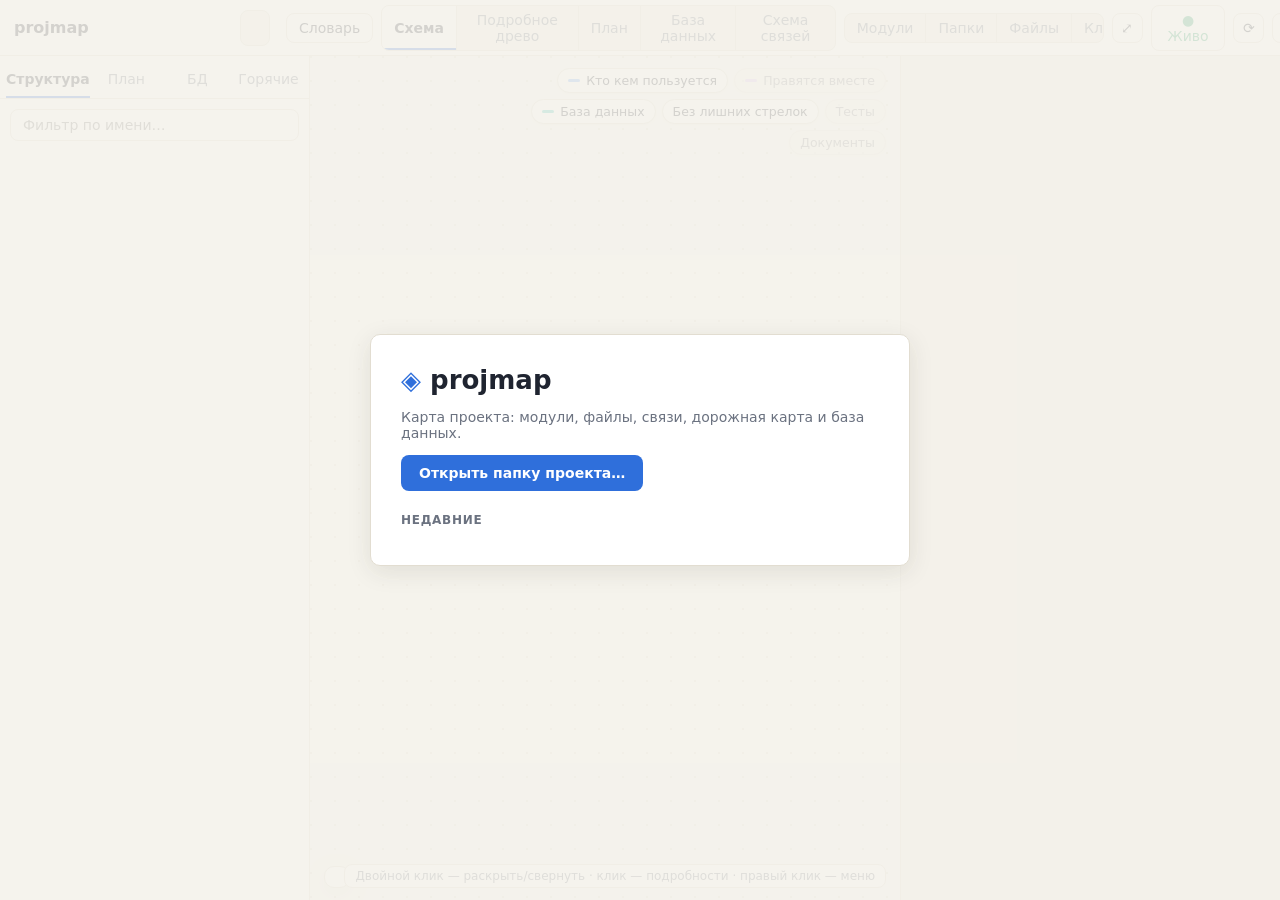
==== commit 5e574c7f: "feat(web): novice card beside the chosen block, honest marks, glossary, Where and Back Plan steps 4 " ====
--- a/src/ProjMap.App/web/index.html
+++ b/src/ProjMap.App/web/index.html
@@ -106,5 +106,6 @@
 <script src="shapeviews.js"></script>
 <script src="timeview.js"></script>
 <script src="problemsview.js"></script>
+<script src="novice.js"></script>
 </body>
 </html>
--- a/src/ProjMap.App/web/app.css
+++ b/src/ProjMap.App/web/app.css
@@ -338,3 +338,39 @@
 .lvedit .row { display: flex; gap: 6px; flex-wrap: wrap; }
 .why { font-size: 12.5px; color: var(--text2); line-height: 1.45; }
 .why li { margin: 2px 0; }
+
+/* ---- novice layer: the card beside the chosen block, honest marks, glossary (novice.js) ---- */
+:root { --nv-comment: #1f8a5b; --nv-comment-bg: #e3f3ea; --nv-code: #2f6fdb; --nv-code-bg: #e6eefc; --nv-guess: #9a6a12; --nv-guess-bg: #fbf0d9; }
+:root[data-theme="dark"] { --nv-comment: #5fd39b; --nv-comment-bg: #1f3a2d; --nv-code: #7cb1ff; --nv-code-bg: #23324a; --nv-guess: #f2be4a; --nv-guess-bg: #3e321a; }
+#nvCard { position: absolute; z-index: 30; width: 330px; max-width: calc(100% - 16px); max-height: calc(100% - 56px); overflow: auto; background: var(--panel); border: 1px solid var(--accent); border-radius: 12px; box-shadow: var(--shadow); padding: 12px 14px; display: flex; flex-direction: column; gap: 7px; font-size: 13px; }
+#nvCard.hidden, #nvGloss.hidden { display: none; }
+.nv-head { display: flex; align-items: flex-start; gap: 8px; }
+.nv-sub { display: flex; flex-wrap: wrap; gap: 4px 8px; align-items: center; }
+.nv-plain { font-size: 17px; font-weight: 600; line-height: 1.25; flex: 1; min-width: 0; }
+.nv-x { border: none; background: none; padding: 0 2px; color: var(--muted); }
+.nv-coderow { display: flex; flex-wrap: wrap; gap: 6px; align-items: center; color: var(--muted); }
+.nv-coderow code { font: 12px "Cascadia Mono", Consolas, monospace; color: var(--text2); background: var(--panel2); border: 1px solid var(--line); border-radius: 5px; padding: 1px 6px; overflow-wrap: anywhere; }
+.nv-term { border: none; background: none; padding: 0; color: var(--accent); text-decoration: underline dotted; font: inherit; }
+.nv-term:hover { background: none; }
+.nv-tag { display: inline-block; font-size: 11.5px; font-weight: 600; border-radius: 99px; padding: 0 8px; white-space: nowrap; }
+.nv-comment, .nv-doc { color: var(--nv-comment); background: var(--nv-comment-bg); }
+.nv-tag.nv-code, .nv-history { color: var(--nv-code); background: var(--nv-code-bg); }
+.nv-guess { color: var(--nv-guess); background: var(--nv-guess-bg); }
+.nv-claim { display: flex; flex-direction: column; gap: 3px; align-items: flex-start; padding: 6px 8px; border: 1px solid var(--line); border-radius: 8px; background: var(--panel2); line-height: 1.4; }
+.nv-claim q { font-style: italic; color: var(--text2); quotes: "«" "»"; }
+.nv-claim small.path { margin-top: 0; }
+.nv-pass { display: flex; flex-direction: column; gap: 6px; }
+.nv-pass.nv-flash, .card.nv-flash { outline: 2px solid var(--accent); outline-offset: 2px; }
+.nv-label { font-size: 11px; font-weight: 700; letter-spacing: .06em; text-transform: uppercase; color: var(--muted); }
+.nv-where { display: flex; flex-wrap: wrap; gap: 2px 4px; align-items: center; font: 12px "Cascadia Mono", Consolas, monospace; }
+.nv-where button { border: none; background: none; padding: 0; color: var(--accent); font: inherit; }
+.nv-where button:hover { text-decoration: underline; background: none; }
+.nv-where i { color: var(--muted); font-style: normal; }
+.nv-act { display: flex; flex-wrap: wrap; gap: 6px; align-items: center; }
+.nv-act button.main { background: var(--accent); color: #fff; border: 0; }
+#nvGloss { position: absolute; top: 0; right: 0; bottom: 0; width: 380px; max-width: 100%; z-index: 40; background: var(--panel); border-left: 2px solid var(--accent); box-shadow: var(--shadow); padding: 14px 16px; overflow: auto; display: flex; flex-direction: column; gap: 8px; }
+#nvGloss dl { margin: 0; }
+#nvGloss dt { font-weight: 600; margin-top: 10px; }
+#nvGloss dt.on { color: var(--accent); }
+#nvGloss dd { margin: 3px 0 0; color: var(--text2); line-height: 1.45; }
+main { position: relative; }
